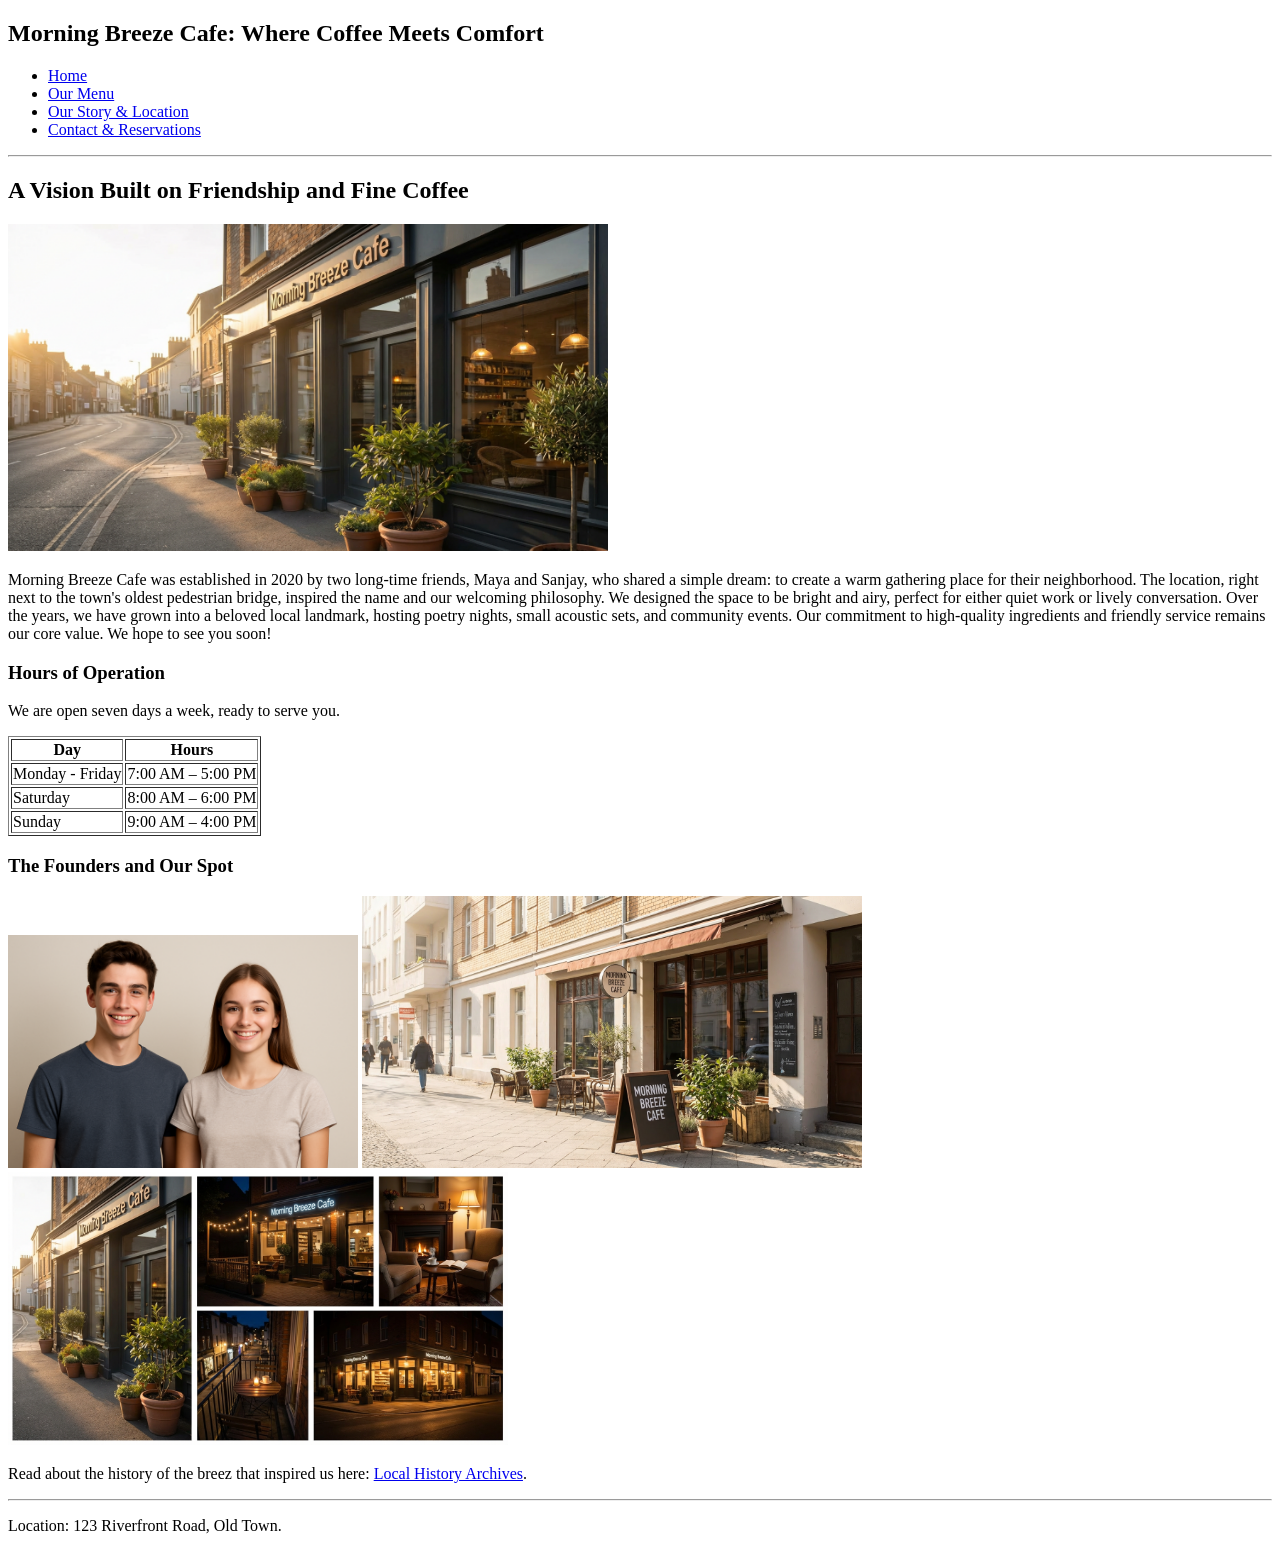
==== about.html @ 4a3900a1 "adding new html files" ====
<!DOCTYPE html>
<html lang="en">
<head>
    <meta charset="UTF-8">
    <title>Our Story & Location - Morning Breeze Cafe</title>
</head>
<body>

    <nav>
        <h1>Morning Breeze Cafe: Where Coffee Meets Comfort</h1>
        <ul>
            <li><a href="index.html">Home</a></li>
            <li><a href="menu.html">Our Menu</a></li>
            <li><a href="about.html">Our Story & Location</a></li>
            <li><a href="contact.html">Contact & Reservations</a></li>
        </ul>
        <hr>
    </nav>

    <h2>A Vision Built on Friendship and Fine Coffee</h2>
    <img src="our cafe.jpg" alt="outlook of our cafe" width="600">

    <p>
        Morning Breeze Cafe was established in 2020 by two long-time friends, Maya and Sanjay, who shared a simple dream: to create a warm gathering place for their neighborhood. The location, right next to the town's oldest pedestrian bridge, inspired the name and our welcoming philosophy. We designed the space to be bright and airy, perfect for either quiet work or lively conversation. Over the years, we have grown into a beloved local landmark, hosting poetry nights, small acoustic sets, and community events. Our commitment to high-quality ingredients and friendly service remains our core value. We hope to see you soon!
    </p>
    
    <h3>Hours of Operation</h3>
    <p>We are open seven days a week, ready to serve you.</p>

    <table border="1">
        <tr><th>Day</th><th>Hours</th></tr>
        <tr><td>Monday - Friday</td><td>7:00 AM – 5:00 PM</td></tr>
        <tr><td>Saturday</td><td>8:00 AM – 6:00 PM</td></tr>
        <tr><td>Sunday</td><td>9:00 AM – 4:00 PM</td></tr>
    </table>

    <h3>The Founders and Our Spot</h3>
    <img src="founders.png" alt="Photo of the two cafe founders, Maya and Sanjay" width="350">
    <img src="outside.jpg" alt="View of the historic breeze near the cafe" width="500">
    <img src="lit at night.jpg" alt="Exterior photo of the cafe lit up at night" width="500">

    <p>Read about the history of the breez that inspired us here: <a href="http://www.localhistoryarchives.org" target="_blank">Local History Archives</a>.</p>
    
    <hr>
    
    <footer>
        <p>Location: 123 Riverfront Road, Old Town.</p>
    </footer>

</body>
</html>
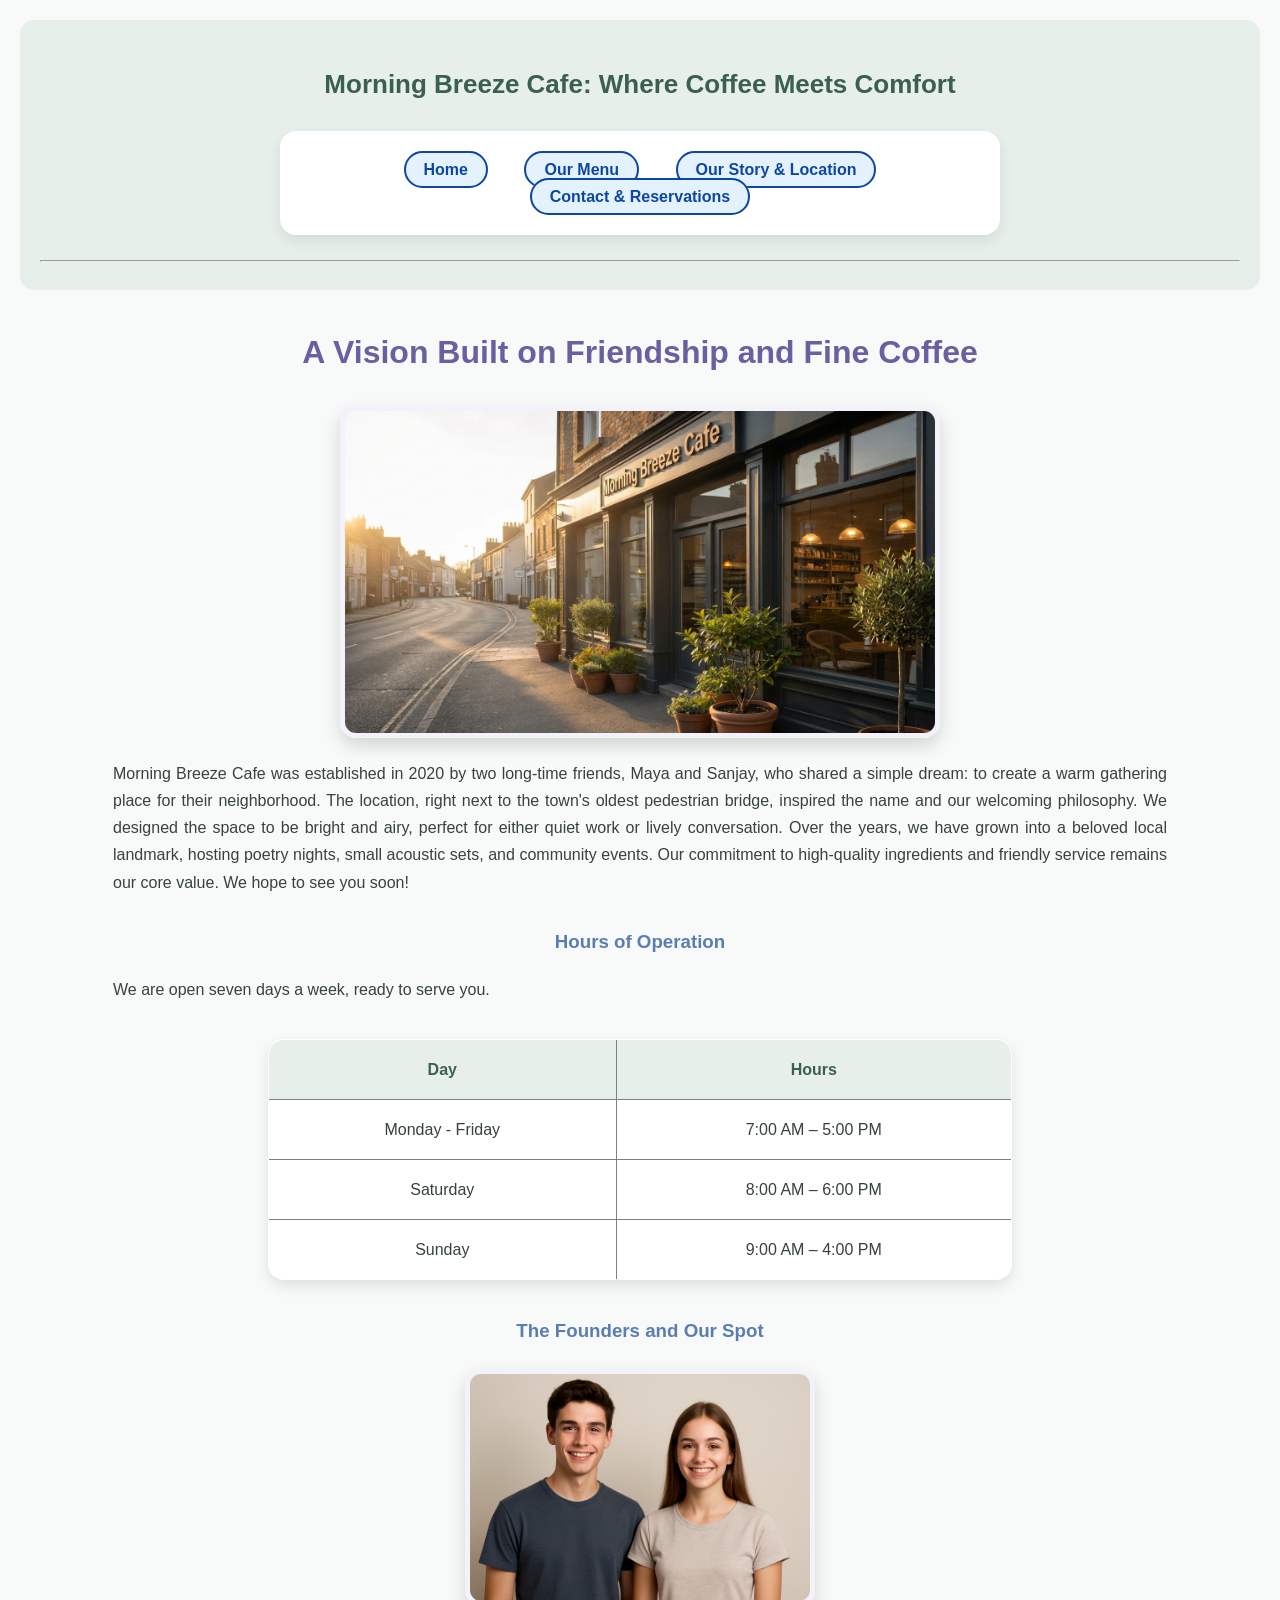
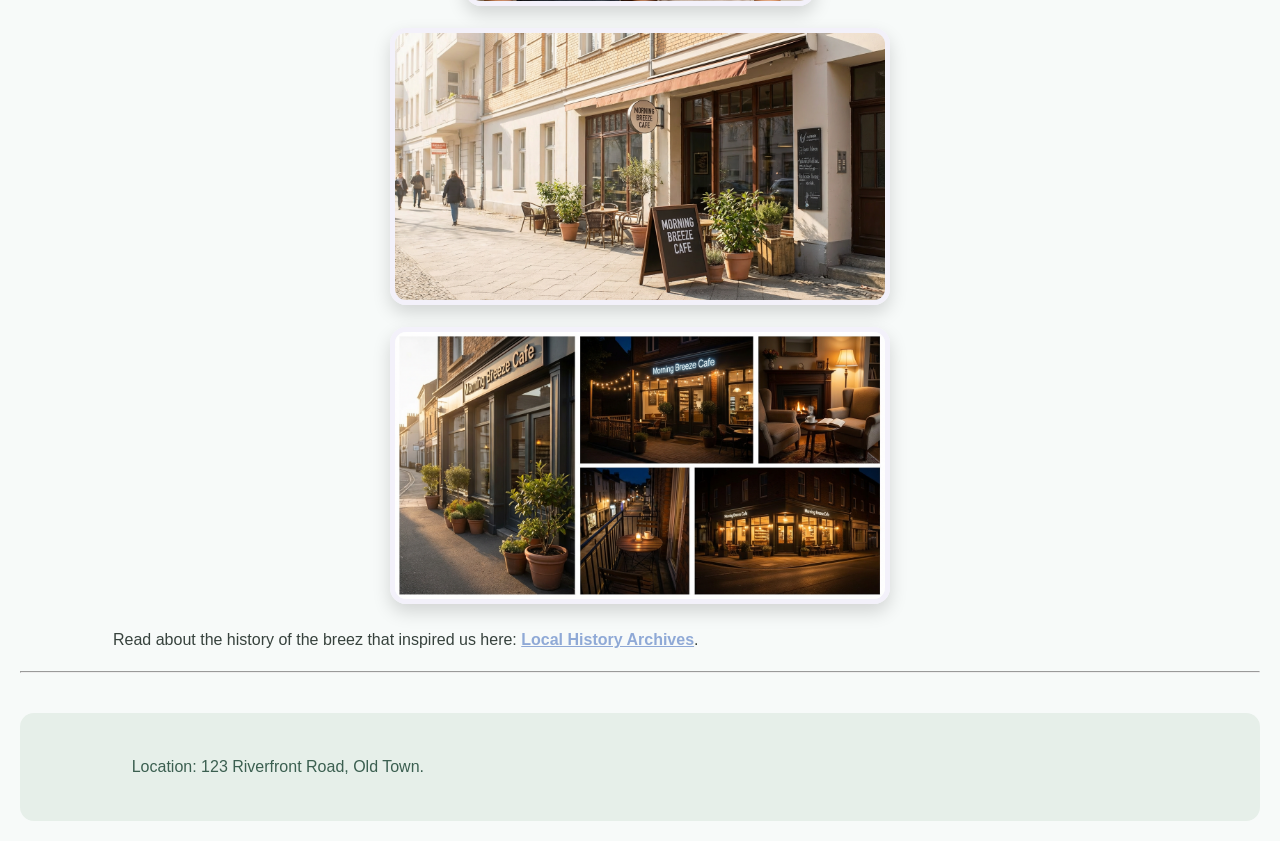
==== commit bb1631da: "adding css files" ====
--- a/about.html
+++ b/about.html
@@ -3,6 +3,7 @@
 <head>
     <meta charset="UTF-8">
     <title>Our Story & Location - Morning Breeze Cafe</title>
+    <link rel="stylesheet" href="style.css">
 </head>
 <body>
 
--- a/style.css
+++ b/style.css
@@ -0,0 +1,200 @@
+*{
+    box-sizing: border-box;
+}
+
+body {
+    font-family: Arial, Verdana, sans-serif;
+    margin: 0;
+    padding: 20px;
+    background-color: #f7faf9;
+    color: #37423d;
+    line-height: 1.7;
+}
+
+nav {
+    background-color: #e6efe9;
+    padding: 20px;
+    text-align: center;
+    border-radius: 14px;
+}
+
+nav h1 {
+    color: #3b5f50;
+    font-size: 26px;
+    margin-bottom: 12px;
+}
+
+nav ul {
+   nav ul {
+    list-style: none;
+    padding: 12px 35px;
+    margin: 0 auto;              
+    display: inline-block;      
+    background-color:blue;  
+    border-radius: 30px;
+}
+
+}
+
+nav ul li {
+    display: inline-block;
+    margin: 0 16px;
+}
+
+nav ul li a {
+    text-decoration: none;
+    color: #0d47a1;                
+    font-weight: bold;
+    padding: 8px 18px;
+    border-radius: 25px;
+    background-color: #e3f2fd;      
+    border: 2px solid #0d47a1;      
+}
+
+
+nav ul li a:hover {
+    background-color: #0d47a1;
+    color: #ffffff;
+}
+
+
+
+nav ul li a.active {
+    background-color: #3b5f50;
+    color: #ffffff;
+}
+
+h2 {
+    text-align: center;
+    color: #6a5fa1;
+    margin-top: 35px;
+    font-size: 32px;
+}
+
+h3 {
+    color: #5b7db1;
+    margin-top: 30px;
+    text-align: center;
+}
+
+p {
+    width: 85%;
+    margin: 18px auto;
+    font-size: 16px;
+    text-align: justify;
+}
+
+
+img {
+    max-width: 100%;
+    height: auto;
+    display: block;
+    margin: 22px auto;
+    border-radius: 16px;
+    border: 5px solid #f3f1fa;
+    box-shadow: 0 8px 18px rgba(0,0,0,0.15);
+}
+
+
+ul, ol {
+    width: 60%;
+    margin: 25px auto;
+    background-color: #ffffff;
+    padding: 25px 45px;
+    border-radius: 16px;
+    box-shadow: 0 6px 14px rgba(0,0,0,0.08);
+}
+
+ul li, ol li {
+    margin: 10px 0;
+    font-size: 16px;
+}
+
+
+a {
+    color: #b8a15a;
+    font-weight: bold;
+}
+
+a:hover {
+    color: #3b5f50;
+}
+
+a[target="_blank"] {
+    color: #8fa9d6;
+}
+
+input[type="submit"],
+input[type="reset"] {
+    background-color: #b8a15a;
+    color: #ffffff;
+    border: none;
+    padding: 12px 28px;
+    margin-top: 14px;
+    cursor: pointer;
+    border-radius: 30px;
+    font-weight: bold;
+}
+
+input[type="submit"]:hover,
+input[type="reset"]:hover {
+    background-color: #a38c44;
+}
+
+form {
+    background-color: #ffffff;
+    padding: 32px;
+    width: 70%;
+    margin: 35px auto;
+    border-radius: 20px;
+    box-shadow: 0 6px 18px rgba(0,0,0,0.12);
+}
+
+label {
+    font-weight: bold;
+}
+
+input[type="text"],
+input[type="email"],
+textarea {
+    width: 100%;
+    padding: 12px;
+    margin-top: 6px;
+    border: 1px solid #d9d3ef;
+    border-radius: 10px;
+}
+
+input:focus,
+textarea:focus {
+    border-color: #6a5fa1;
+    outline: none;
+}
+
+table {
+    width: 60%;
+    margin: 35px auto;
+    border-collapse: collapse;
+    background-color: #ffffff;
+    border-radius: 16px;
+    overflow: hidden;
+    box-shadow: 0 6px 14px rgba(0,0,0,0.1);
+}
+
+th, td {
+    padding: 16px;
+    text-align: center;
+}
+
+th {
+    background-color: #e6efe9;
+    color: #3b5f50;
+}
+
+footer {
+    background-color: #e6efe9;
+    color: #3b5f50;
+    text-align: center;
+    padding: 22px;
+    margin-top: 40px;
+    border-radius: 14px;
+}
